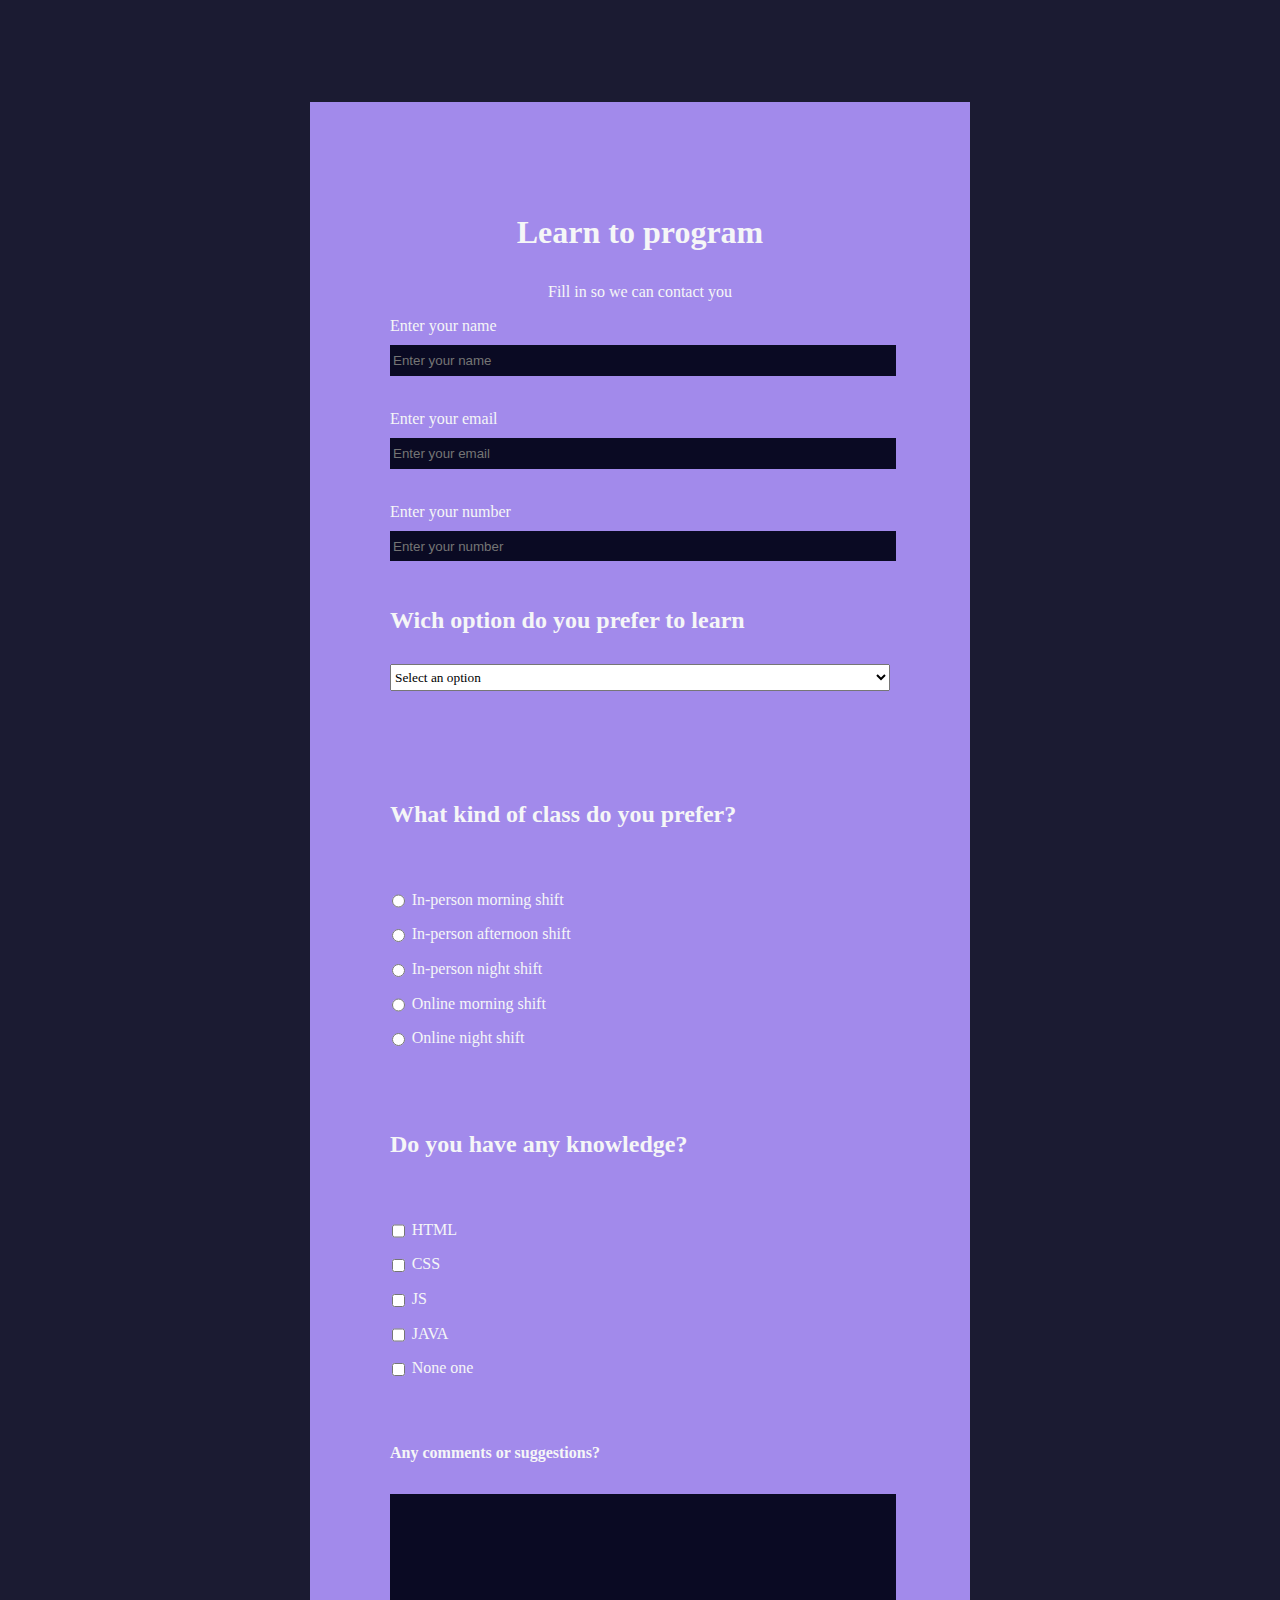
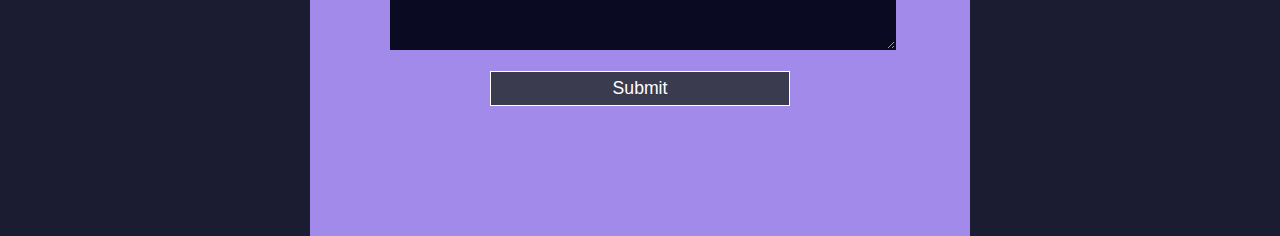
==== index.html @ c0d1246c "Rename cuestionario.html to index.html" ====
<!DOCTYPE html>
<html lang="en">
<head>
    <meta charset="UTF-8">
    <meta http-equiv="X-UA-Compatible" content="IE=edge">
    <meta name="viewport" content="width=device-width, initial-scale=1.0">
    <title>Document</title>
    <style>
        body {
    width: 100%;
    height: 100vh;
    margin: 0;
    background-color: #1b1b32;
    color: #f5f6f7;
    font-family: Tahoma;
    font-size: 16px;
    background-image: url(https://images.unsplash.com/photo-1609602644879-dd158c2b56b4?ixlib=rb-4.0.3&ixid=MnwxMjA3fDB8MHxwaG90by1wYWdlfHx8fGVufDB8fHx8&auto=format&fit=crop&w=687&q=80);
    background-size: cover;

    background-size: 100% 100%;
    margin-top: 8%;
  }
  
  h1, p {
    margin: 1em auto;
    text-align: center;
  }
  
  form {
    width: 60vw;
    max-width: 500px;
    min-width: 300px;
    margin: 0 auto;
    padding-bottom: 2em;
  }
  
  fieldset {
    border: none;
    padding: 2rem 0;
  }
  
  fieldset:last-of-type {
    border-bottom: none;
  }
  
  label {
    display: block;
    margin: 0.5rem 0;
  }
  
  input,
  textarea,
  select {
    margin: 10px 0 0 0;
    width: 100%;
    min-height: 2em;
  }
  
  input, textarea {
    background-color: #0a0a23;
    border: 1px solid #0a0a23;
    color: #ffffff;

  }
  
  .inline {
    width: unset;
    margin: 0 0.5em 0 0;
    vertical-align: middle;
  }
  
  input[type="submit"] {
    display: block;
    width: 60%;
    margin: 1em auto;
    height: 2em;
    font-size: 1.1rem;
    background-color: #3b3b4f;
    border-color: white;
    min-width: 300px;
  }
  
  input[type="file"] {
    padding: 1px 2px;
  }
  select{
    font-family:Georgia, 'Times New Roman', Times, serif
  }
  .questionnaire{
width: 80%;
  background-color: rgb(162, 138, 235);
  margin-left: auto;
  margin-right: auto;
  padding: 80px;
  max-width: 500px;
  }
    </style>

</head>
<body>
 <div class="questionnaire">
 <h1 id="title">Learn to program</h1>
 <link rel="stylesheet" href="styles.css" />
 <p id="description">Fill in so we can contact you</p>
 <form id="survey-form">
  <label for="name" id="name-label">Enter your name <br><input id="name" type="text" required placeholder="Enter your name"></label>
  <br>
  <label for="email" id="email-label">Enter your email 
    <br><input id="email" type="email" required placeholder="Enter your email "></label>
  <br>
  <label for="number" id="number-label">Enter your number <br><input id="number" type="number" min="0" max="9" placeholder="Enter your number"></label>
  <br>
  <h2>Wich option do you prefer to learn</h2> 
   <select name="dropdown" id="dropdown">
    <option value="">Select an option</option>
    <option value="2">Html</option>
    <option value="3">CSS</option> 
    <option value="4">JS</option>
    <option value="5">Java</option>    
   </select>
   <br><br><br><br><br><br>
   <h2>What kind of class do you prefer?</h2>
   <fieldset>
     <label for="opcion1"><input name="option1" id="opcion1" type="radio" class="inline" value="option1">In-person morning shift</label>
     <label for="option2"><input name="option1" id="only-html" type="radio" class="inline" value="option2">In-person afternoon shift</label>
     <label for="option3"><input name="option1" id="only-html" type="radio" class="inline" value="option3">In-person night shift</label>
     <label for="option4"><input name="option1" id="only-html" type="radio" class="inline" value="option4">Online morning shift</label>
     <label for="option5"><input name="option1" id="only-html" type="radio" class="inline" value="option5">Online night shift</label>
   </fieldset>
   <br>
   <h2>Do you have any knowledge?</h2>
   <fieldset>
     <label for="html"><input name="html" id="html" type="checkbox" class="inline" value="html">HTML</label>

     <label for="css"><input name="css" id="css" type="checkbox" class="inline" value="css">CSS</label>

     <label for="js"><input name="js" id="js" type="checkbox" class="inline" value="js">JS</label>

     <label for="java"><input name="java" id="java" type="checkbox" class="inline" value="java">JAVA</label>

     <label for="none-one"><input name="none-one" id="none-one" type="checkbox" class="inline" value="none-one">None one</label>
   </fieldset>
   <h4>Any comments or suggestions?</h4>
   <textarea name="" id="" cols="30" rows="10"></textarea>
   <br>
   <input id="submit" type="submit" value="Submit" />
 </form>
</div>
</body>
</html>
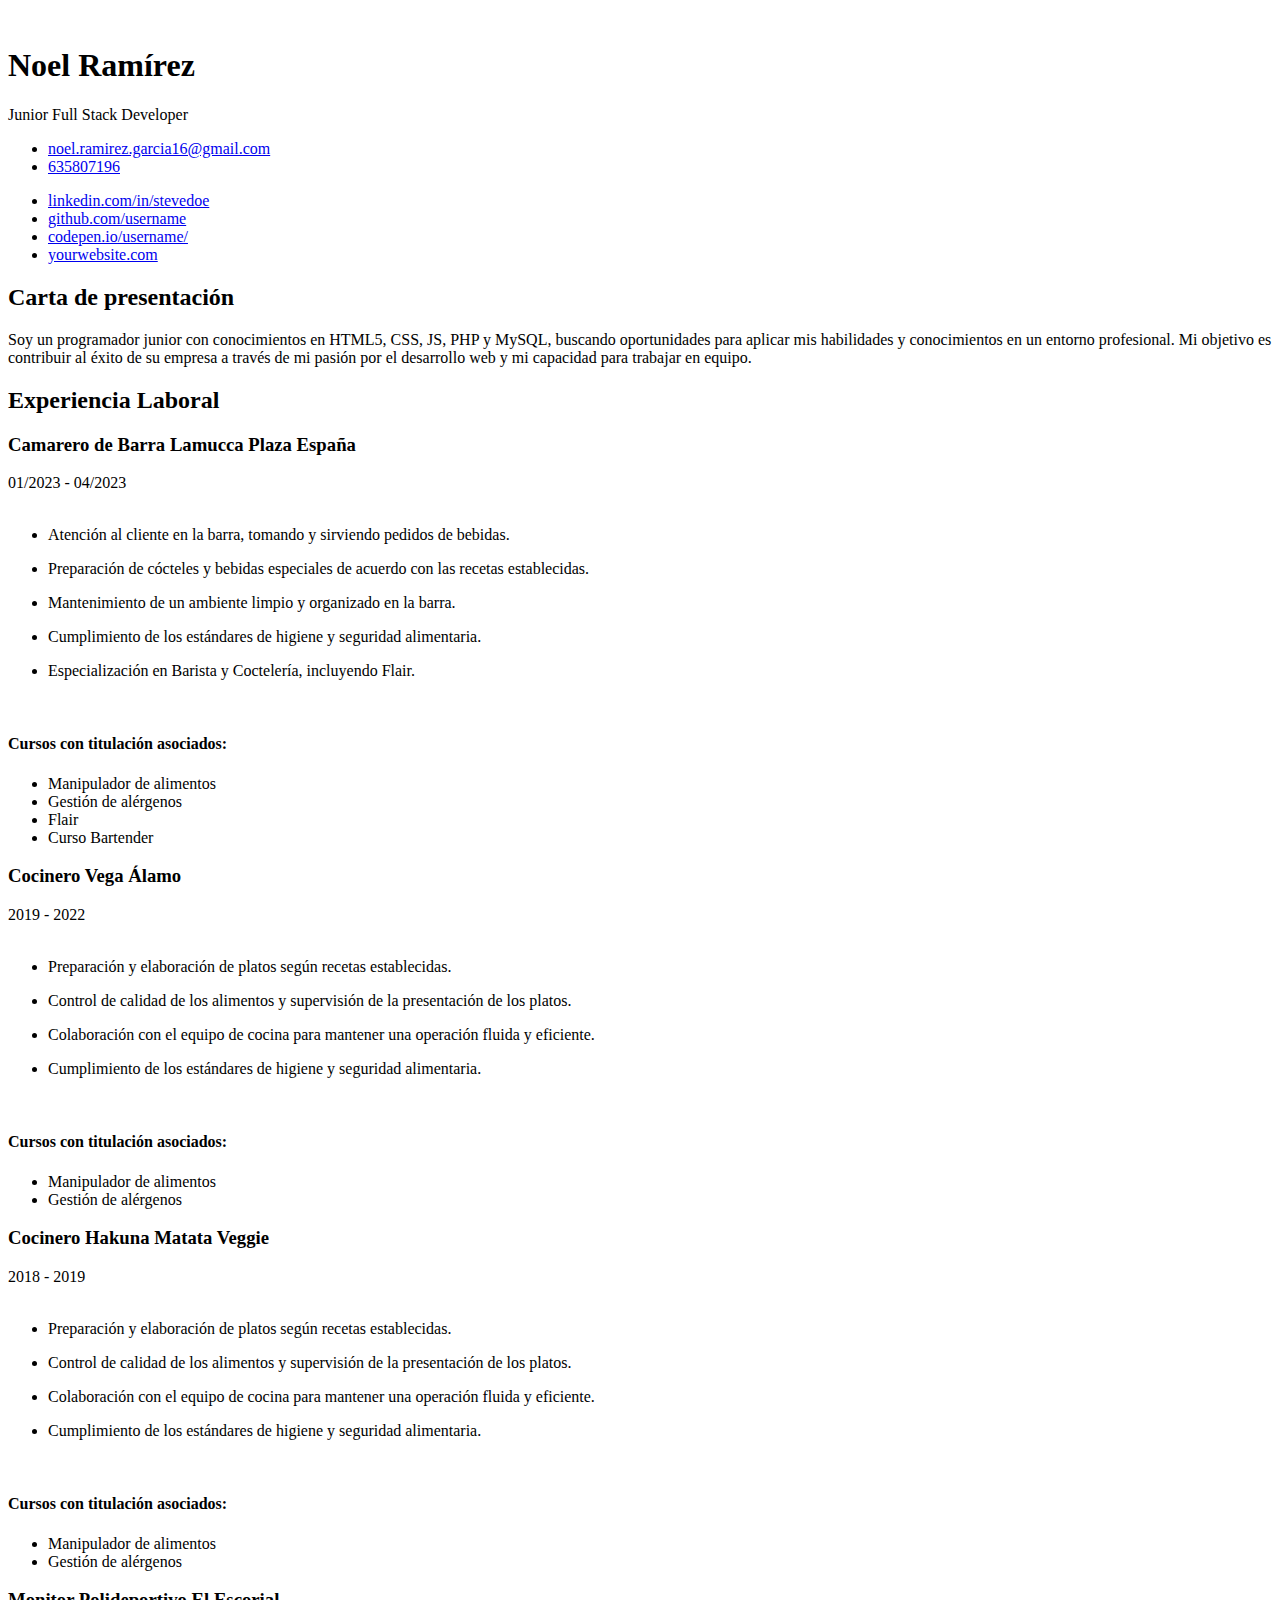
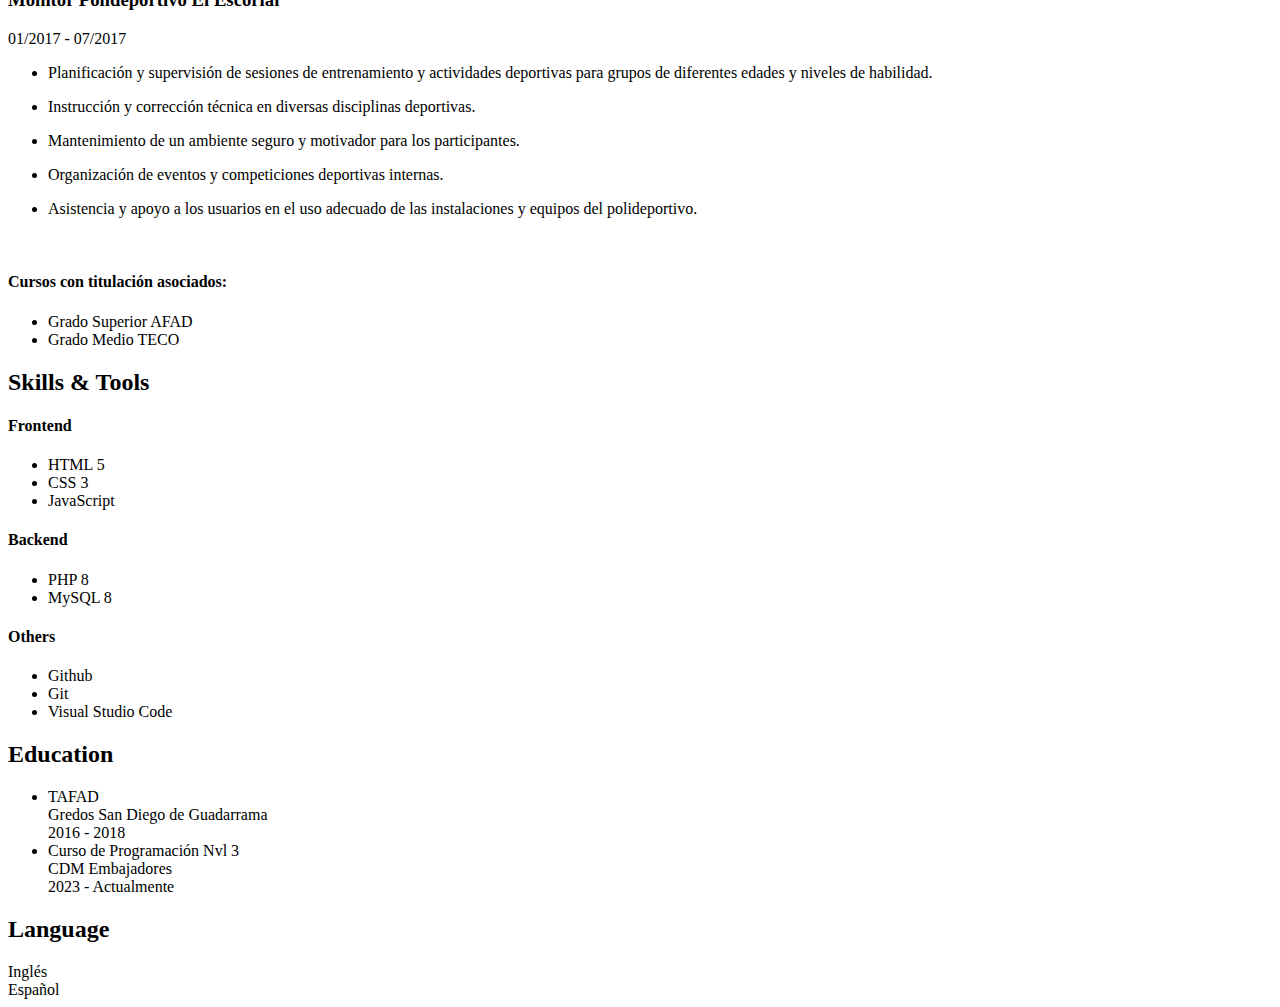
==== commit 0ba70b74: "Add files via upload" ====
--- a/index.html
+++ b/index.html
@@ -1,150 +1,323 @@
-<!DOCTYPE html>
-<html lang="en">
-<head>
-    <meta charset="UTF-8">
-    <meta http-equiv="X-UA-Compatible" content="IE=edge">
-    <meta name="viewport" content="width=device-width, initial-scale=1.0">
-    <title>Document</title>
-    <style>
-        body {
-    width: 100%;
-    height: 100vh;
-    margin: 0;
-    background-color: #1b1b32;
-    color: #f5f6f7;
-    font-family: Tahoma;
-    font-size: 16px;
-    background-image: url(https://images.unsplash.com/photo-1609602644879-dd158c2b56b4?ixlib=rb-4.0.3&ixid=MnwxMjA3fDB8MHxwaG90by1wYWdlfHx8fGVufDB8fHx8&auto=format&fit=crop&w=687&q=80);
-    background-size: cover;
-
-    background-size: 100% 100%;
-    margin-top: 8%;
-  }
-  
-  h1, p {
-    margin: 1em auto;
-    text-align: center;
-  }
-  
-  form {
-    width: 60vw;
-    max-width: 500px;
-    min-width: 300px;
-    margin: 0 auto;
-    padding-bottom: 2em;
-  }
-  
-  fieldset {
-    border: none;
-    padding: 2rem 0;
-  }
-  
-  fieldset:last-of-type {
-    border-bottom: none;
-  }
-  
-  label {
-    display: block;
-    margin: 0.5rem 0;
-  }
-  
-  input,
-  textarea,
-  select {
-    margin: 10px 0 0 0;
-    width: 100%;
-    min-height: 2em;
-  }
-  
-  input, textarea {
-    background-color: #0a0a23;
-    border: 1px solid #0a0a23;
-    color: #ffffff;
-
-  }
-  
-  .inline {
-    width: unset;
-    margin: 0 0.5em 0 0;
-    vertical-align: middle;
-  }
-  
-  input[type="submit"] {
-    display: block;
-    width: 60%;
-    margin: 1em auto;
-    height: 2em;
-    font-size: 1.1rem;
-    background-color: #3b3b4f;
-    border-color: white;
-    min-width: 300px;
-  }
-  
-  input[type="file"] {
-    padding: 1px 2px;
-  }
-  select{
-    font-family:Georgia, 'Times New Roman', Times, serif
-  }
-  .questionnaire{
-width: 80%;
-  background-color: rgb(162, 138, 235);
-  margin-left: auto;
-  margin-right: auto;
-  padding: 80px;
-  max-width: 500px;
-  }
-    </style>
-
-</head>
-<body>
- <div class="questionnaire">
- <h1 id="title">Learn to program</h1>
- <link rel="stylesheet" href="styles.css" />
- <p id="description">Fill in so we can contact you</p>
- <form id="survey-form">
-  <label for="name" id="name-label">Enter your name <br><input id="name" type="text" required placeholder="Enter your name"></label>
-  <br>
-  <label for="email" id="email-label">Enter your email 
-    <br><input id="email" type="email" required placeholder="Enter your email "></label>
-  <br>
-  <label for="number" id="number-label">Enter your number <br><input id="number" type="number" min="0" max="9" placeholder="Enter your number"></label>
-  <br>
-  <h2>Wich option do you prefer to learn</h2> 
-   <select name="dropdown" id="dropdown">
-    <option value="">Select an option</option>
-    <option value="2">Html</option>
-    <option value="3">CSS</option> 
-    <option value="4">JS</option>
-    <option value="5">Java</option>    
-   </select>
-   <br><br><br><br><br><br>
-   <h2>What kind of class do you prefer?</h2>
-   <fieldset>
-     <label for="opcion1"><input name="option1" id="opcion1" type="radio" class="inline" value="option1">In-person morning shift</label>
-     <label for="option2"><input name="option1" id="only-html" type="radio" class="inline" value="option2">In-person afternoon shift</label>
-     <label for="option3"><input name="option1" id="only-html" type="radio" class="inline" value="option3">In-person night shift</label>
-     <label for="option4"><input name="option1" id="only-html" type="radio" class="inline" value="option4">Online morning shift</label>
-     <label for="option5"><input name="option1" id="only-html" type="radio" class="inline" value="option5">Online night shift</label>
-   </fieldset>
-   <br>
-   <h2>Do you have any knowledge?</h2>
-   <fieldset>
-     <label for="html"><input name="html" id="html" type="checkbox" class="inline" value="html">HTML</label>
-
-     <label for="css"><input name="css" id="css" type="checkbox" class="inline" value="css">CSS</label>
-
-     <label for="js"><input name="js" id="js" type="checkbox" class="inline" value="js">JS</label>
-
-     <label for="java"><input name="java" id="java" type="checkbox" class="inline" value="java">JAVA</label>
-
-     <label for="none-one"><input name="none-one" id="none-one" type="checkbox" class="inline" value="none-one">None one</label>
-   </fieldset>
-   <h4>Any comments or suggestions?</h4>
-   <textarea name="" id="" cols="30" rows="10"></textarea>
-   <br>
-   <input id="submit" type="submit" value="Submit" />
- </form>
-</div>
-</body>
-</html>
+<!DOCTYPE html>
+<html lang="es"> 
+<head>
+    <title>CV</title>
+    
+    <!-- Meta -->
+    <meta charset="utf-8">
+    <meta http-equiv="X-UA-Compatible" content="IE=edge">
+    <meta name="viewport" content="width=device-width, initial-scale=1.0">
+    <meta name="description" content="Responsive Resume Template">
+    <meta name="author" content="Xiaoying Riley at 3rd Wave Media">    
+   
+    
+    <!-- Google Font -->
+    <link href="https://fonts.googleapis.com/css?family=Roboto:300,400,500,700,900" rel="stylesheet">
+    
+    <!-- FontAwesome JS-->
+	<script defer src="assets/fontawesome/js/all.min.js"></script>
+       
+    <!-- Theme CSS -->  
+    <link id="theme-style" rel="stylesheet" href="assets/css/pillar-1.css">
+
+
+</head> 
+
+<body>	
+
+    <article class="resume-wrapper text-center position-relative">
+	    <div class="resume-wrapper-inner mx-auto text-start bg-white shadow-lg">
+		    <header id="banner" class="resume-header pt-4 pt-md-0">
+			    <div class="row">
+				    <div class="col-block col-md-auto resume-picture-holder text-center text-md-start">
+				        <img class="picture" src="assets/images/profile.jpg" alt="">
+				    </div><!--//col-->
+				    <div class="col">
+					    <div class="row p-4 justify-content-center justify-content-md-between">
+						    <div class="primary-info col-auto">
+							    <h1 class="name mt-0 mb-1 text-white text-uppercase text-uppercase">Noel Ramírez</h1>
+							    <div class="title mb-3"> Junior Full Stack Developer</div>
+							    <ul class="list-unstyled">
+								    <li class="mb-2"><a class="text-link" href="#"><i class="far fa-envelope fa-fw me-2" data-fa-transform="grow-3"></i>noel.ramirez.garcia16@gmail.com</a></li>
+								    <li><a class="text-link" href="#"><i class="fas fa-mobile-alt fa-fw me-2" data-fa-transform="grow-6"></i>635807196</a></li>
+							    </ul>
+						    </div><!--//enlaces a redes-->
+						    <div class="secondary-info col-auto mt-2">
+							    <ul class="resume-social list-unstyled">
+					                <li class="mb-3"><a class="text-link" href="#"><span class="fa-container text-center me-2"><i class="fab fa-linkedin-in fa-fw"></i></span>linkedin.com/in/stevedoe</a></li>
+					                <li class="mb-3"><a class="text-link" href="#"><span class="fa-container text-center me-2"><i class="fab fa-github-alt fa-fw"></i></span>github.com/username</a></li>
+					                <li class="mb-3"><a class="text-link" href="#"><span class="fa-container text-center me-2"><i class="fab fa-codepen fa-fw"></i></span>codepen.io/username/</a></li>
+					                <li><a class="text-link" href="#"><span class="fa-container text-center me-2"><i class="fas fa-globe"></i></span>yourwebsite.com</a></li>
+							    </ul>
+						    </div><!--//secondary-info-->
+					    </div><!--//row-->
+					    
+				    </div><!--//col-->
+			    </div><!--//row-->
+		    </header>
+		    <div class="resume-body p-5">
+			    <section class="resume-section summary-section mb-5">
+				    <h2 class="resume-section-title text-uppercase font-weight-bold pb-3 mb-3">Carta de presentación</h2>
+				    <div class="resume-section-content">
+					    <p class="mb-0"> Soy un programador junior con conocimientos en HTML5, CSS, JS, PHP y MySQL, buscando oportunidades para aplicar mis habilidades y conocimientos en un entorno profesional. Mi objetivo es contribuir al éxito de su empresa a través de mi pasión por el desarrollo web y mi capacidad para trabajar en equipo.</p>
+				    </div>
+			    </section><!--//summary-section-->
+			    <div class="row">
+				    <div class="col-lg-9">
+					    <section class="resume-section experience-section mb-5">
+						    <h2 class="resume-section-title text-uppercase font-weight-bold pb-3 mb-3">Experiencia Laboral</h2>
+						    <div class="resume-section-content">
+							    <div class="resume-timeline position-relative">
+								    <article class="resume-timeline-item position-relative pb-5">
+									    
+									    <div class="resume-timeline-item-header mb-2">
+										    <div class="d-flex flex-column flex-md-row">
+										        <h3 class="resume-position-title font-weight-bold mb-1">Camarero de Barra Lamucca Plaza España</h3>
+										    </div><!--//row-->
+										    <div class="resume-position-time">01/2023 - 04/2023</div>
+											<br>
+									    </div><!--//resume-timeline-item-header-->
+									    <div class="resume-timeline-item-desc">
+										<ul>
+											<li>
+                                                <p>Atención al cliente en la barra, tomando y sirviendo pedidos de bebidas.</p>
+											</li>
+											<li> 
+												<p>Preparación de cócteles y bebidas especiales de acuerdo con las recetas establecidas.</p> 
+											</li>
+											<li>
+												<p>Mantenimiento de un ambiente limpio y organizado en la barra.</p>
+											</li>
+											<li>
+												<p>Cumplimiento de los estándares de higiene y seguridad alimentaria.</p>
+											</li>
+											<li>
+												<p>Especialización en Barista y Coctelería, incluyendo Flair.</p>
+											</li>
+										</ul>
+										<br>
+										<h4 class="resume-timeline-item-desc-heading font-weight-bold">Cursos con titulación asociados:</h4>
+										<ul class="list-inline">
+											<li class="list-inline-item"><span class="badge bg-secondary badge-pill">Manipulador de alimentos</span></li>
+											<li class="list-inline-item"><span class="badge bg-secondary badge-pill">Gestión de alérgenos</span></li>
+											<li class="list-inline-item"><span class="badge bg-secondary badge-pill">Flair</span></li>
+											<li class="list-inline-item"><span class="badge bg-secondary badge-pill">Curso Bartender</span></li>
+										</ul>
+									    </div><!--//resume-timeline-item-desc-->
+
+								    </article><!--//resume-timeline-item-->
+									
+									<article class="resume-timeline-item position-relative pb-5">
+									    
+									    <div class="resume-timeline-item-header mb-2">
+										    <div class="d-flex flex-column flex-md-row">
+										        <h3 class="resume-position-title font-weight-bold mb-1">Cocinero Vega Álamo</h3>
+										    <div class="resume-position-time">2019 - 2022</div>
+											<br>
+									    </div><!--//resume-timeline-item-header-->
+									    <div class="resume-timeline-item-desc">
+										    <ul>
+											<li>
+                                                <p>Preparación y elaboración de platos según recetas establecidas.</p>
+											</li>
+											<li> 
+												<p>Control de calidad de los alimentos y supervisión de la presentación de los platos.</p> 
+											</li>
+											<li>
+												<p>									
+												Colaboración con el equipo de cocina para mantener una operación fluida y eficiente.</p>
+											</li>
+											<li>
+												<p>Cumplimiento de los estándares de higiene y seguridad alimentaria.</p>
+											</li>	
+										</ul>
+										<br>
+										<h4 class="resume-timeline-item-desc-heading font-weight-bold">Cursos con titulación asociados:</h4>
+										<ul class="list-inline">
+											<li class="list-inline-item"><span class="badge bg-secondary badge-pill">Manipulador de alimentos</span></li>
+											<li class="list-inline-item"><span class="badge bg-secondary badge-pill">Gestión de alérgenos</span></li>
+										</ul>
+									    </div><!--//resume-timeline-item-desc-->
+
+								    </article><!--//resume-timeline-item-->
+								    
+								    <article class="resume-timeline-item position-relative pb-5">
+									    
+									    <div class="resume-timeline-item-header mb-2">
+										    <div class="d-flex flex-column flex-md-row">
+										        <h3 class="resume-position-title font-weight-bold mb-1">Cocinero Hakuna Matata Veggie</h3>
+										    </div><!--//row-->
+										    <div class="resume-position-time">2018 - 2019</div>
+											<br>
+									    </div><!--//resume-timeline-item-header-->
+									    <div class="resume-timeline-item-desc">
+										    <ul>
+												<li>
+													<p>Preparación y elaboración de platos según recetas establecidas.</p>
+												</li>
+												<li> 
+													<p>Control de calidad de los alimentos y supervisión de la presentación de los platos.</p> 
+												</li>
+												<li>
+													<p>									
+													Colaboración con el equipo de cocina para mantener una operación fluida y eficiente.</p>
+												</li>
+												<li>
+													<p>Cumplimiento de los estándares de higiene y seguridad alimentaria.</p>
+												</li>	
+											</ul>
+											<br>
+										    <h4 class="resume-timeline-item-desc-heading font-weight-bold">Cursos con titulación asociados:</h4>
+										    <ul class="list-inline">
+											    <li class="list-inline-item"><span class="badge bg-secondary badge-pill">Manipulador de alimentos</span></li>
+											    <li class="list-inline-item"><span class="badge bg-secondary badge-pill">Gestión de alérgenos</span></li>
+										    </ul>
+									    </div><!--//resume-timeline-item-desc-->
+
+								    </article><!--//resume-timeline-item-->
+								    
+								    <article class="resume-timeline-item position-relative pb-5">
+									    
+									    <div class="resume-timeline-item-header mb-2">
+										    <div class="d-flex flex-column flex-md-row">
+										        <h3 class="resume-position-title font-weight-bold mb-1">Monitor Polideportivo El Escorial</h3>
+										    </div><!--//row-->
+										    <div class="resume-position-time">01/2017 - 07/2017</div>
+									    </div><!--//resume-timeline-item-header-->
+									    <div class="resume-timeline-item-desc">
+										<ul>
+											<li>
+                                                <p>Planificación y supervisión de sesiones de entrenamiento y actividades deportivas para grupos de diferentes edades y niveles de habilidad.</p>
+											</li>
+											<li> 
+												<p>Instrucción y corrección técnica en diversas disciplinas deportivas.</p> 
+											</li>
+											<li>
+												<p>Mantenimiento de un ambiente seguro y motivador para los participantes.</p>
+											</li>
+											<li>
+												<p>Organización de eventos y competiciones deportivas internas.</p>
+											</li>
+											<li>
+												<p>Asistencia y apoyo a los usuarios en el uso adecuado de las instalaciones y equipos del polideportivo.</p>
+											</li>
+										</ul>
+										<br>
+										<h4 class="resume-timeline-item-desc-heading font-weight-bold">Cursos con titulación asociados:</h4>
+										    <ul class="list-inline">
+											    <li class="list-inline-item"><span class="badge bg-secondary badge-pill">Grado Superior AFAD</span></li>
+											    <li class="list-inline-item"><span class="badge bg-secondary badge-pill">Grado Medio TECO</span></li>
+										    </ul>
+									    </div><!--//resume-timeline-item-desc-->
+
+								    </article><!--//resume-timeline-item-->
+							
+							    </div><!--//resume-timeline-->
+				 
+						    </div>
+					    </section><!--//experience-section-->
+				    </div>
+				    <div class="col-lg-3">
+					    <section class="resume-section skills-section mb-5">
+						    <h2 class="resume-section-title text-uppercase font-weight-bold pb-3 mb-3">Skills &amp; Tools</h2>
+						    <div class="resume-section-content">
+						        <div class="resume-skill-item">
+							        <h4 class="resume-skills-cat font-weight-bold">Frontend</h4>
+							        <ul class="list-unstyled mb-4">
+								        <li class="mb-2">
+								            <div class="resume-skill-name">HTML 5</div>
+									        <div class="progress resume-progress">
+											    <div class="progress-bar theme-progress-bar-dark" role="progressbar" style="width: 100%" aria-valuenow="25" aria-valuemin="0" aria-valuemax="100"></div>
+											</div>
+								        </li>
+								        <li class="mb-2">
+								            <div class="resume-skill-name">CSS 3</div>
+									        <div class="progress resume-progress">
+											    <div class="progress-bar theme-progress-bar-dark" role="progressbar" style="width: 90%" aria-valuenow="25" aria-valuemin="0" aria-valuemax="100"></div>
+											</div>
+								        </li>
+								        <li class="mb-2">
+								            <div class="resume-skill-name">JavaScript</div>
+									        <div class="progress resume-progress">
+											    <div class="progress-bar theme-progress-bar-dark" role="progressbar" style="width: 70%" aria-valuenow="25" aria-valuemin="0" aria-valuemax="100"></div>
+											</div>
+								        </li>
+							        </ul>
+						        </div><!--//resume-skill-item-->
+						        
+						        <div class="resume-skill-item">
+						            <h4 class="resume-skills-cat font-weight-bold">Backend</h4>
+							        <ul class="list-unstyled">
+								        <li class="mb-2">
+								            <div class="resume-skill-name">PHP 8</div>
+									        <div class="progress resume-progress">
+											    <div class="progress-bar theme-progress-bar-dark" role="progressbar" style="width: 50%" aria-valuenow="25" aria-valuemin="0" aria-valuemax="100"></div>
+											</div>
+								        </li>
+								        <li class="mb-2">
+								            <div class="resume-skill-name">MySQL 8</div>
+									        <div class="progress resume-progress">
+											    <div class="progress-bar theme-progress-bar-dark" role="progressbar" style="width: 40%" aria-valuenow="25" aria-valuemin="0" aria-valuemax="100"></div>
+											</div>
+								        </li>
+							        </ul>
+						        </div><!--//resume-skill-item-->
+						        
+						        <div class="resume-skill-item">
+						            <h4 class="resume-skills-cat font-weight-bold">Others</h4>
+						            <ul class="list-inline">
+							            <li class="list-inline-item"><span class="badge badge-light">Github</span></li>
+							            <li class="list-inline-item"><span class="badge badge-light">Git</span></li>
+										<li class="list-inline-item"><span class="badge badge-light">Visual Studio Code</span></li>
+
+						            </ul>
+						        </div><!--//resume-skill-item-->
+						    </div><!--resume-section-content-->
+					    </section><!--//skills-section-->
+					    <section class="resume-section education-section mb-5">
+						    <h2 class="resume-section-title text-uppercase font-weight-bold pb-3 mb-3">Education</h2>
+						    <div class="resume-section-content">
+							    <ul class="list-unstyled">
+								    <li class="mb-2">
+								        <div class="resume-degree font-weight-bold">TAFAD</div>
+								        <div class="resume-degree-org">Gredos San Diego de Guadarrama</div>
+								        <div class="resume-degree-time">2016 - 2018</div>
+								    </li>
+								    <li>
+								        <div class="resume-degree font-weight-bold">Curso de Programación Nvl 3</div>
+								        <div class="resume-degree-org">CDM Embajadores</div>
+								        <div class="resume-degree-time">2023 - Actualmente</div>
+								    </li>
+							    </ul>
+						    </div>
+					    </section><!--//education-section-->
+
+					    </section><!--//interests-section-->
+					    <section class="resume-section language-section mb-5">
+						    <h2 class="resume-section-title text-uppercase font-weight-bold pb-3 mb-3">Language</h2>
+						    <div class="resume-section-content">
+							    <div class="mb-2">
+									<div class="resume-skill-name">Inglés</div>
+									<div class="progress resume-progress">
+										<div class="progress-bar theme-progress-bar-dark" role="progressbar" style="width: 70%" aria-valuenow="25" aria-valuemin="0" aria-valuemax="100"></div>
+									</div>
+								</div>
+								<div class="mb-2">
+									<div class="resume-skill-name">Español</div>
+									<div class="progress resume-progress">
+										<div class="progress-bar theme-progress-bar-dark" role="progressbar" style="width: 100%" aria-valuenow="25" aria-valuemin="0" aria-valuemax="100"></div>
+									</div>
+								</div>
+							</ul>
+						    </div>
+					    </section><!--//language-section-->
+				    </div>
+			    </div><!--//row-->
+		    </div><!--//resume-body-->
+		    
+		    
+	    </div>
+    </article> 
+</body>
+</html> 
+
